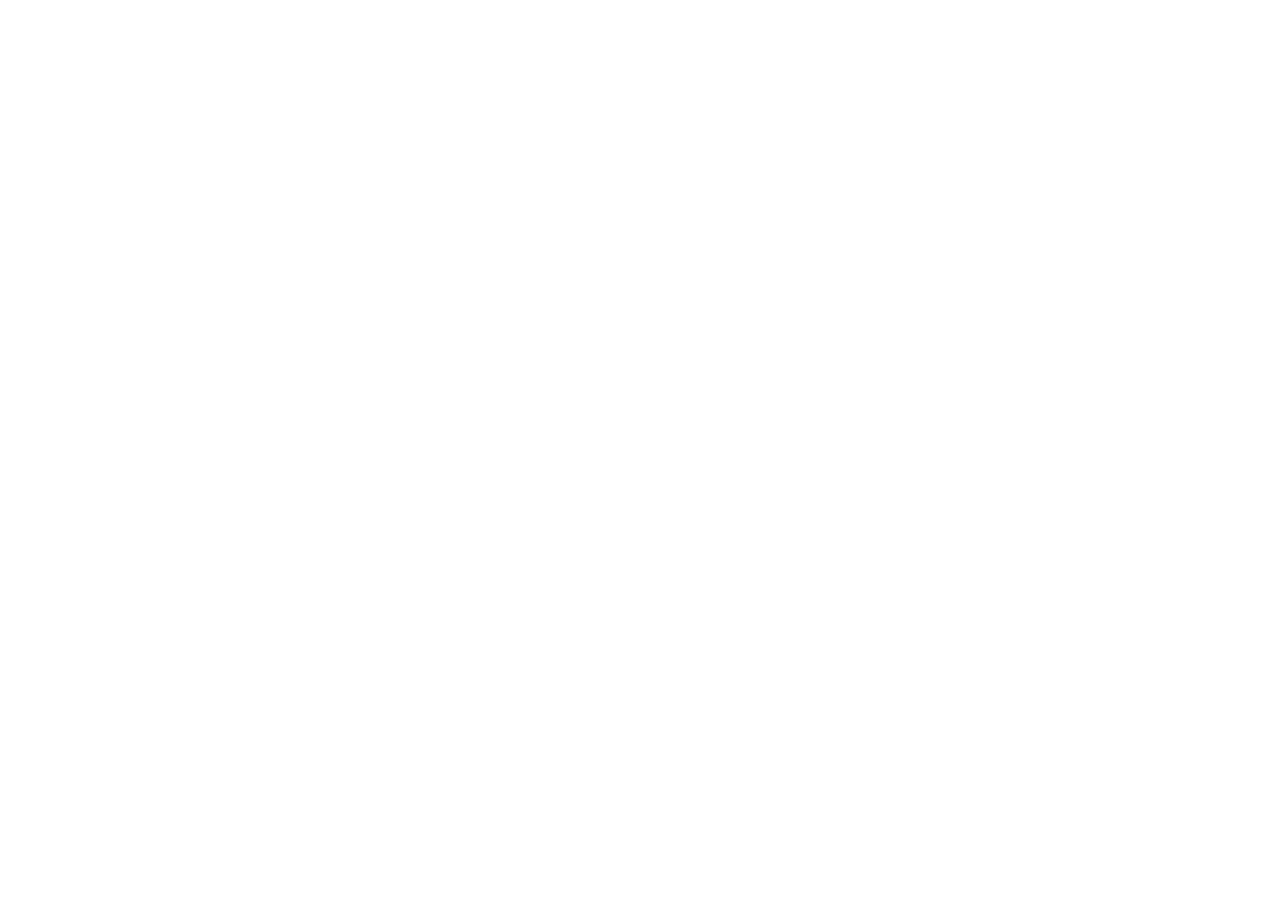
==== index.html @ 65c70383 "atualização projeto social" ====
<!DOCTYPE html>
<html lang="en">
<head>
    <meta charset="UTF-8">
    <meta http-equiv="X-UA-Compatible" content="IE=edge">
    <meta name="viewport" content="width=device-width, initial-scale=1.0">
    <title>Document</title>
    <link rel="shortcut icon" href="favicon.ico" type="image/x-icon">
</head>
<body>
    
</body>
</html>
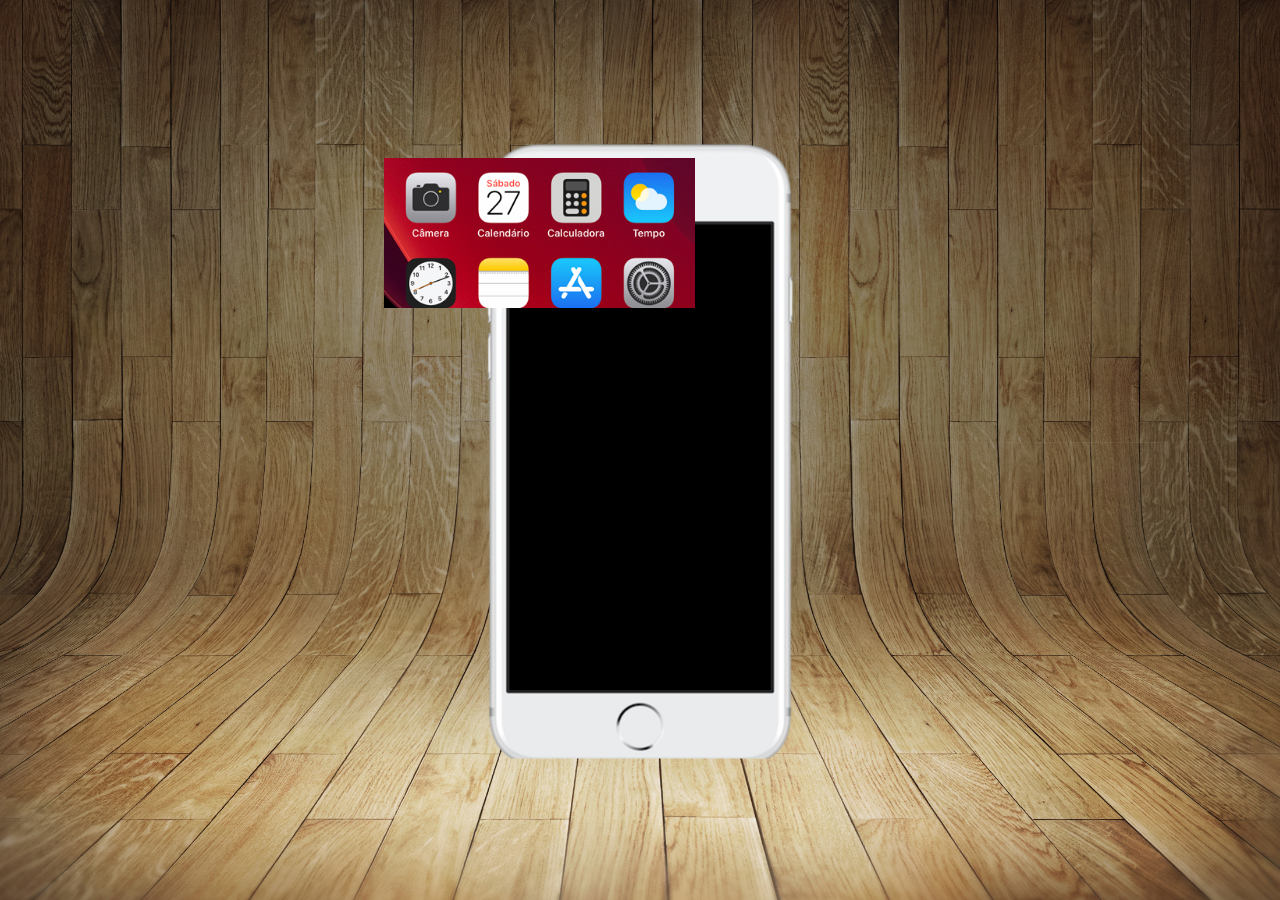
==== commit dc74c14e: "att" ====
--- a/index.html
+++ b/index.html
@@ -6,8 +6,17 @@
     <meta name="viewport" content="width=device-width, initial-scale=1.0">
     <title>Document</title>
     <link rel="shortcut icon" href="favicon.ico" type="image/x-icon">
+    <link rel="stylesheet" href="estilos/estilo.css">
 </head>
 <body>
-    
+   </p>  
+    <main>
+        <section id="telefone">
+
+        </section>
+        <section id="redes-sociais">
+            <iframe src="home.html" frameborder="0" name="iframe" width="311px;"></iframe>
+        </section>
+    </main>
 </body>
 </html>--- a/estilos/estilo.css
+++ b/estilos/estilo.css
@@ -0,0 +1,48 @@
+@charset "UTF-8";
+
+*{
+    margin: 0px;
+    padding: 0px;
+    font-family: Arial, Helvetica, sans-serif;
+}
+
+body,html
+{
+    height: 100vh;
+    width: 100vw;
+    background-color: black;
+}
+main
+{
+    position: relative;
+    height: 100vh;
+    width: 100vw;
+}
+section#telefone
+{
+    position: absolute;
+    height: 617px;
+    width: 311px;
+    top: 50%;
+    left: 50%;
+    transform: translate(-50%,-50%);
+    background: url(../imagens/frame-iphone.png);
+    background-repeat: no-repeat;
+    align-items: center;
+    background-attachment: fixed;
+}
+body
+{
+    background: url(../imagens/fundo-madeira.jpg) no-repeat;
+    background-position: top center;
+    background-size: cover;
+
+}
+section#redes-sociais
+{
+    position:absolute;
+    top: 17.5%;
+    left: 30%;
+    width: 300px;
+    height: 617px;
+}
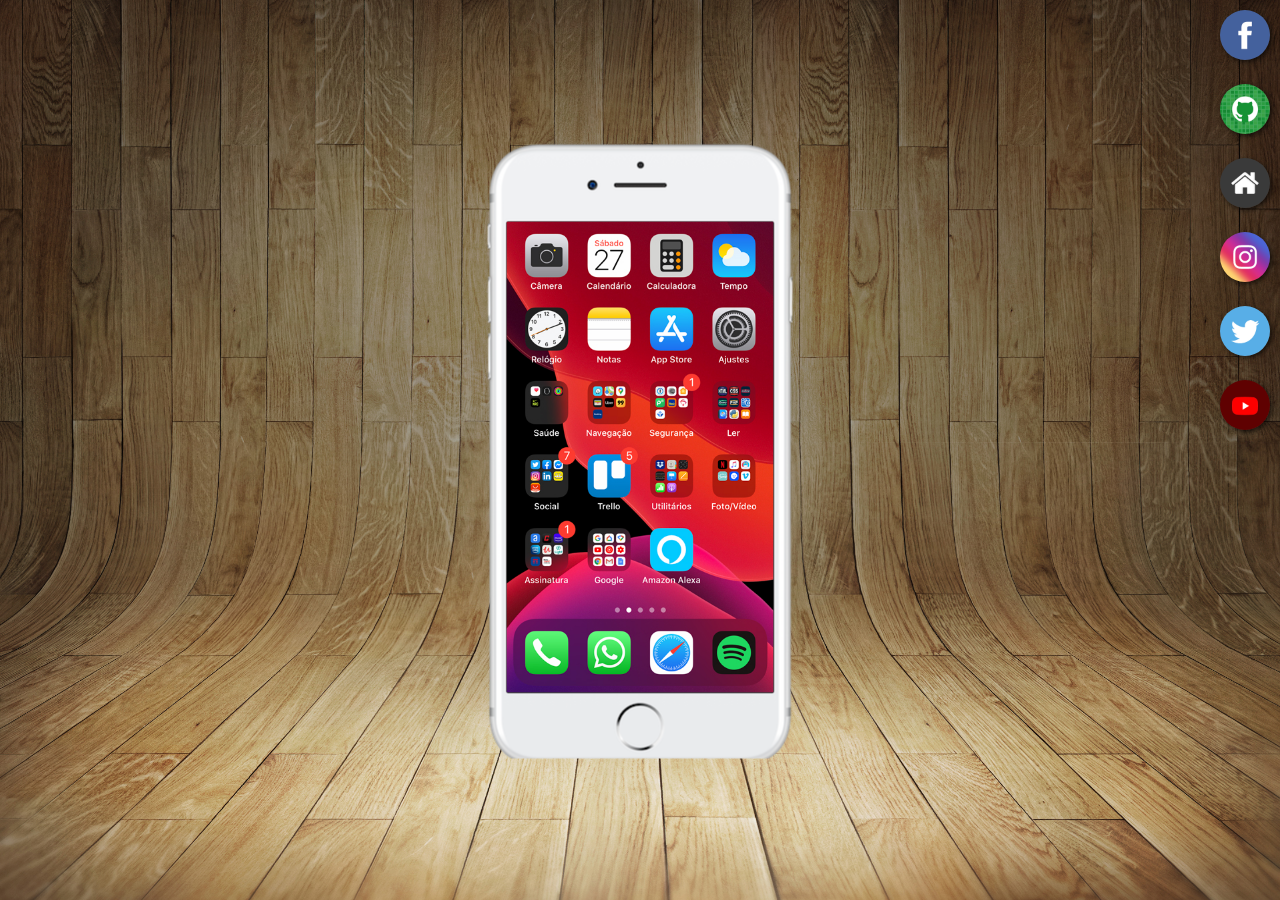
==== commit c3e28e93: "botoes redes sociais" ====
--- a/index.html
+++ b/index.html
@@ -12,10 +12,17 @@
    </p>  
     <main>
         <section id="telefone">
-
+            <iframe src="home.html" frameborder="0" id="tela" name="tela" width="311px;"></iframe>
         </section>
         <section id="redes-sociais">
-            <iframe src="home.html" frameborder="0" name="iframe" width="311px;"></iframe>
+            <a href="#"><img src="imagens/logo-facebook.jpg" alt=""></a> <br>
+            <a href="#"><img src="imagens/logo-github.jpg" alt=""></a> <br>
+            <a href="#"><img src="imagens/logo-home.jpg" alt=""></a>
+ <br>
+            <a href="#"><img src="imagens/logo-instagram.jpg" alt=""></a>
+<br>
+            <a href="#"><img src="imagens/logo-twitter.jpg" alt=""></a> <br>
+            <a href="#"><img src="imagens/logo-youtube.jpg"></a>
         </section>
     </main>
 </body>
--- a/estilos/estilo.css
+++ b/estilos/estilo.css
@@ -38,11 +38,29 @@
     background-size: cover;
 
 }
-section#redes-sociais
+section#redes-sociais img
 {
-    position:absolute;
-    top: 17.5%;
-    left: 30%;
-    width: 300px;
-    height: 617px;
+  width: 50px;
+  border-radius: 50%;
+  margin: 10px;
+  box-sizing: border-box;
+  box-shadow: 2px 2px 5px rgba(0, 0, 0, 0.637);
 }
+section#redes-sociais {
+    text-align: right;
+}
+section iframe#tela
+{
+    position: absolute;
+    top: 13%;
+    left: 7.1%;
+    height: 471px;
+    width: 267px;
+}
+section#redes-sociais img:hover
+{
+    border: 2px solid white;
+    transition: .3s;
+    transform: translate(-5px,-5px);
+    box-shadow: 5px 5px 10px rgba(0, 0, 0, 0.637);
+}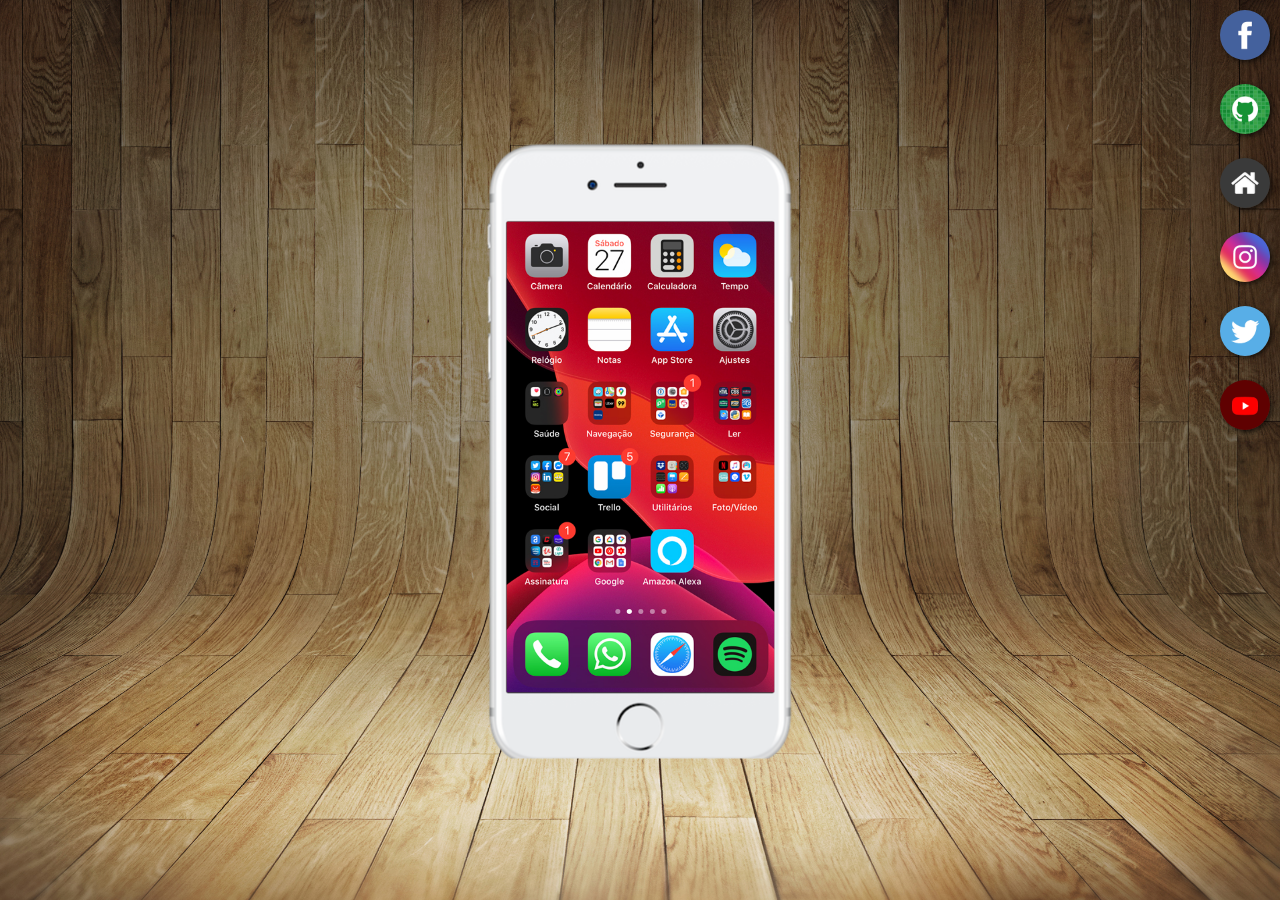
==== commit 963720e1: "atualizaçao redes sociais" ====
--- a/index.html
+++ b/index.html
@@ -12,10 +12,10 @@
    </p>  
     <main>
         <section id="telefone">
-            <iframe src="home.html" frameborder="0" id="tela" name="tela" width="311px;"></iframe>
+            <iframe src="home.html" frameborder="0" id="tela" name="tela" scrolling="no"></iframe>
         </section>
         <section id="redes-sociais">
-            <a href="#"><img src="imagens/logo-facebook.jpg" alt=""></a> <br>
+            <a href="facebook.html" target="tela"><img src="imagens/logo-facebook.jpg" alt=""></a> <br>
             <a href="#"><img src="imagens/logo-github.jpg" alt=""></a> <br>
             <a href="#"><img src="imagens/logo-home.jpg" alt=""></a>
  <br>
--- a/estilos/estilo.css
+++ b/estilos/estilo.css
@@ -49,13 +49,19 @@
 section#redes-sociais {
     text-align: right;
 }
+section#redes-sociais a 
+{
+    background-size:contain;
+    height: 100vh;
+    width: 100vw;
+}
 section iframe#tela
 {
     position: absolute;
     top: 13%;
-    left: 7.1%;
+    left: 7%;
     height: 471px;
-    width: 267px;
+    width: 268px;
 }
 section#redes-sociais img:hover
 {
@@ -63,4 +69,5 @@
     transition: .3s;
     transform: translate(-5px,-5px);
     box-shadow: 5px 5px 10px rgba(0, 0, 0, 0.637);
+    width: 100px;
 }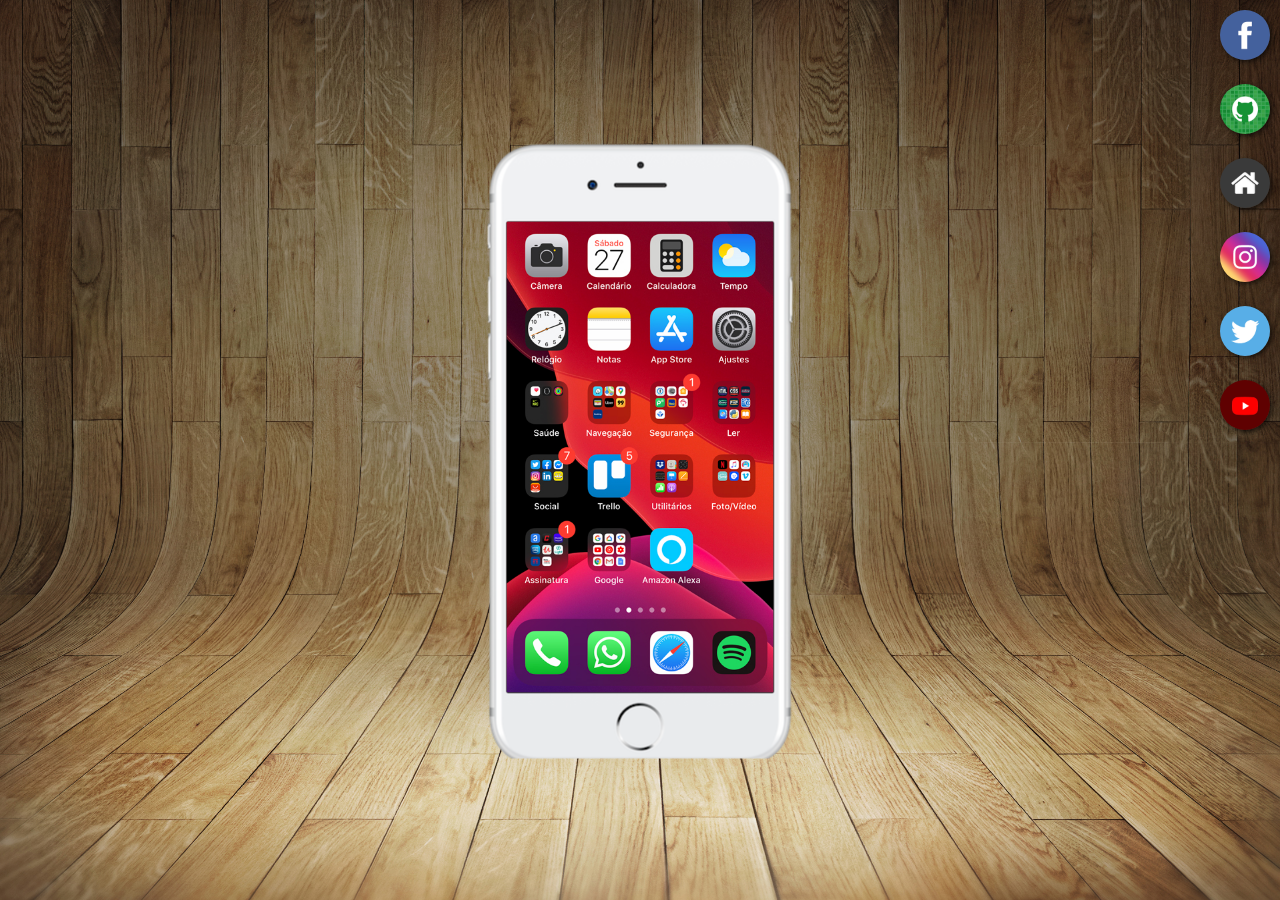
==== commit 5d83d17a: "atualizaçao projeto social" ====
--- a/index.html
+++ b/index.html
@@ -12,12 +12,12 @@
    </p>  
     <main>
         <section id="telefone">
-            <iframe src="home.html" frameborder="0" id="tela" name="tela" scrolling="no"></iframe>
+            <iframe src="home.html" frameborder="0" id="tela" name="tela" ></iframe>
         </section>
         <section id="redes-sociais">
             <a href="facebook.html" target="tela"><img src="imagens/logo-facebook.jpg" alt=""></a> <br>
             <a href="#"><img src="imagens/logo-github.jpg" alt=""></a> <br>
-            <a href="#"><img src="imagens/logo-home.jpg" alt=""></a>
+            <a href="home.html" target="tela"><img src="imagens/logo-home.jpg" alt=""></a>
  <br>
             <a href="#"><img src="imagens/logo-instagram.jpg" alt=""></a>
 <br>
--- a/estilos/estilo.css
+++ b/estilos/estilo.css
@@ -61,7 +61,7 @@
     top: 13%;
     left: 7%;
     height: 471px;
-    width: 268px;
+    width: 267px;
 }
 section#redes-sociais img:hover
 {
